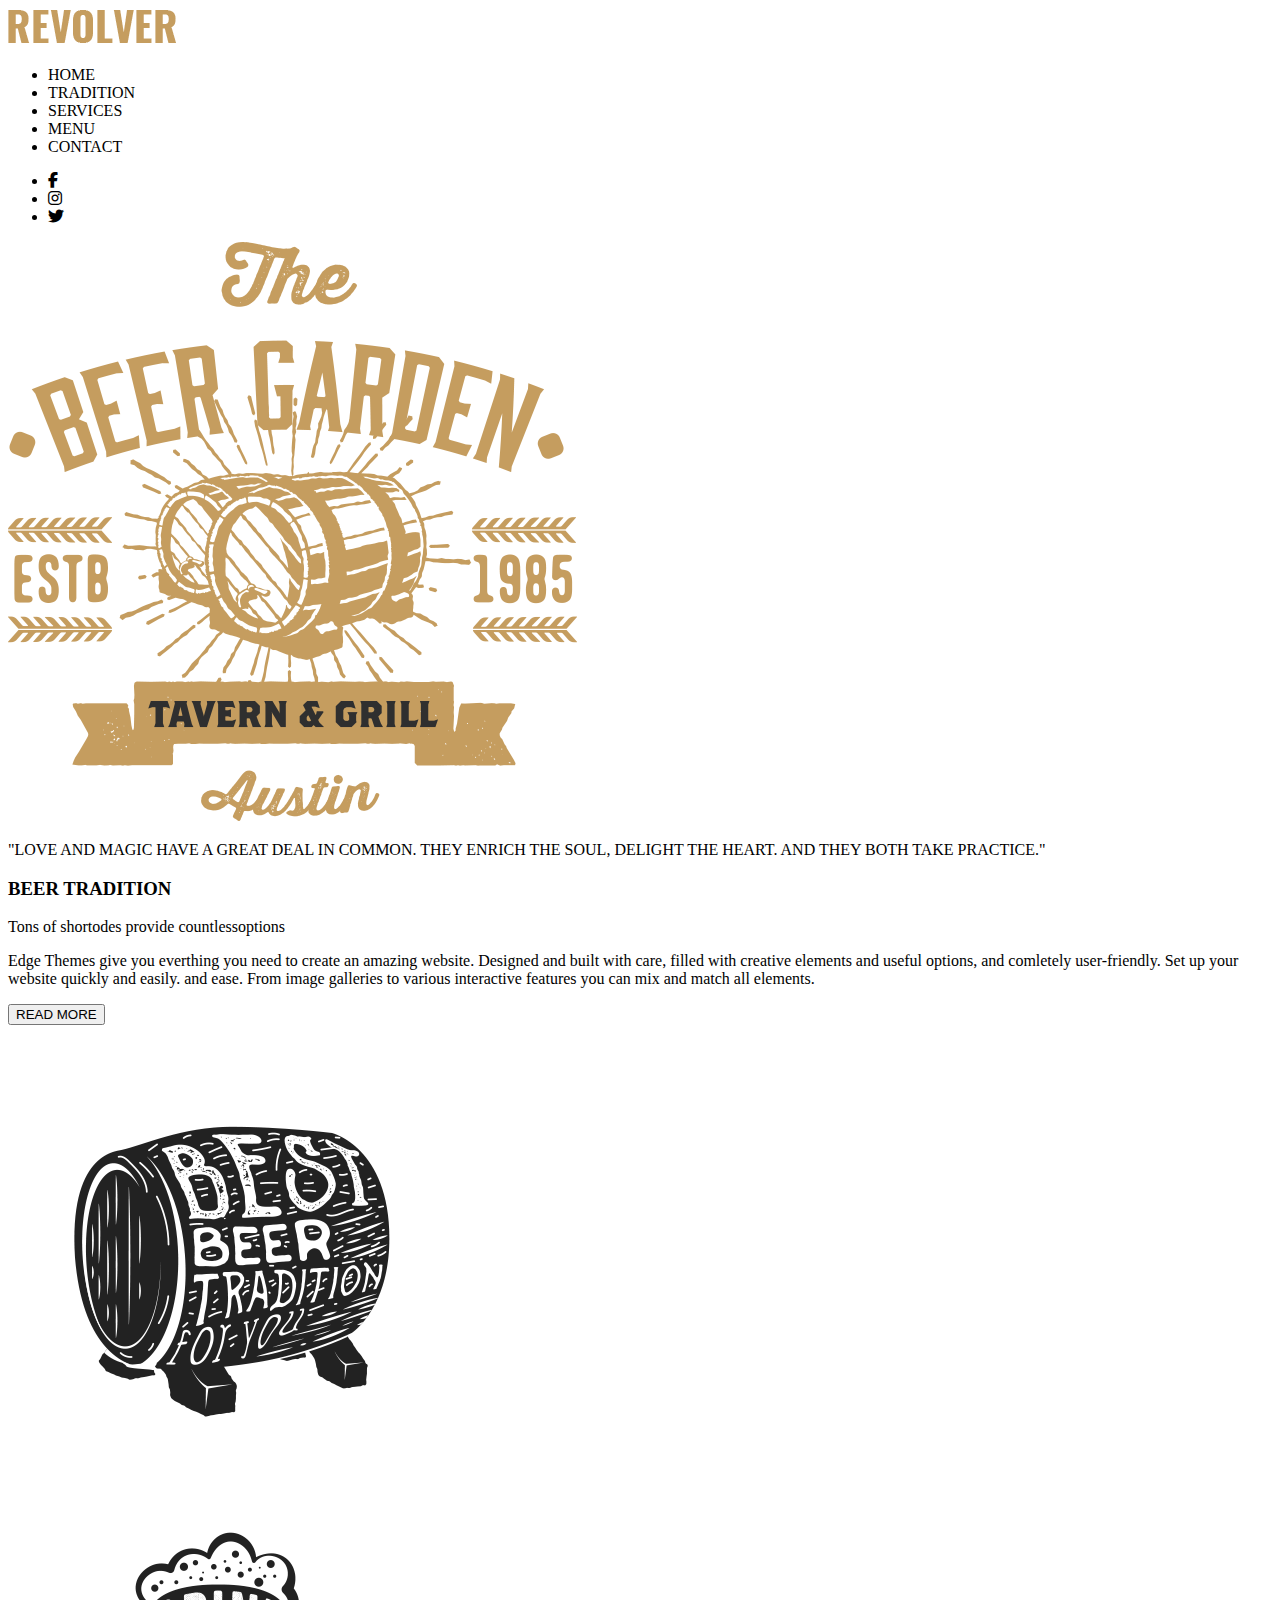
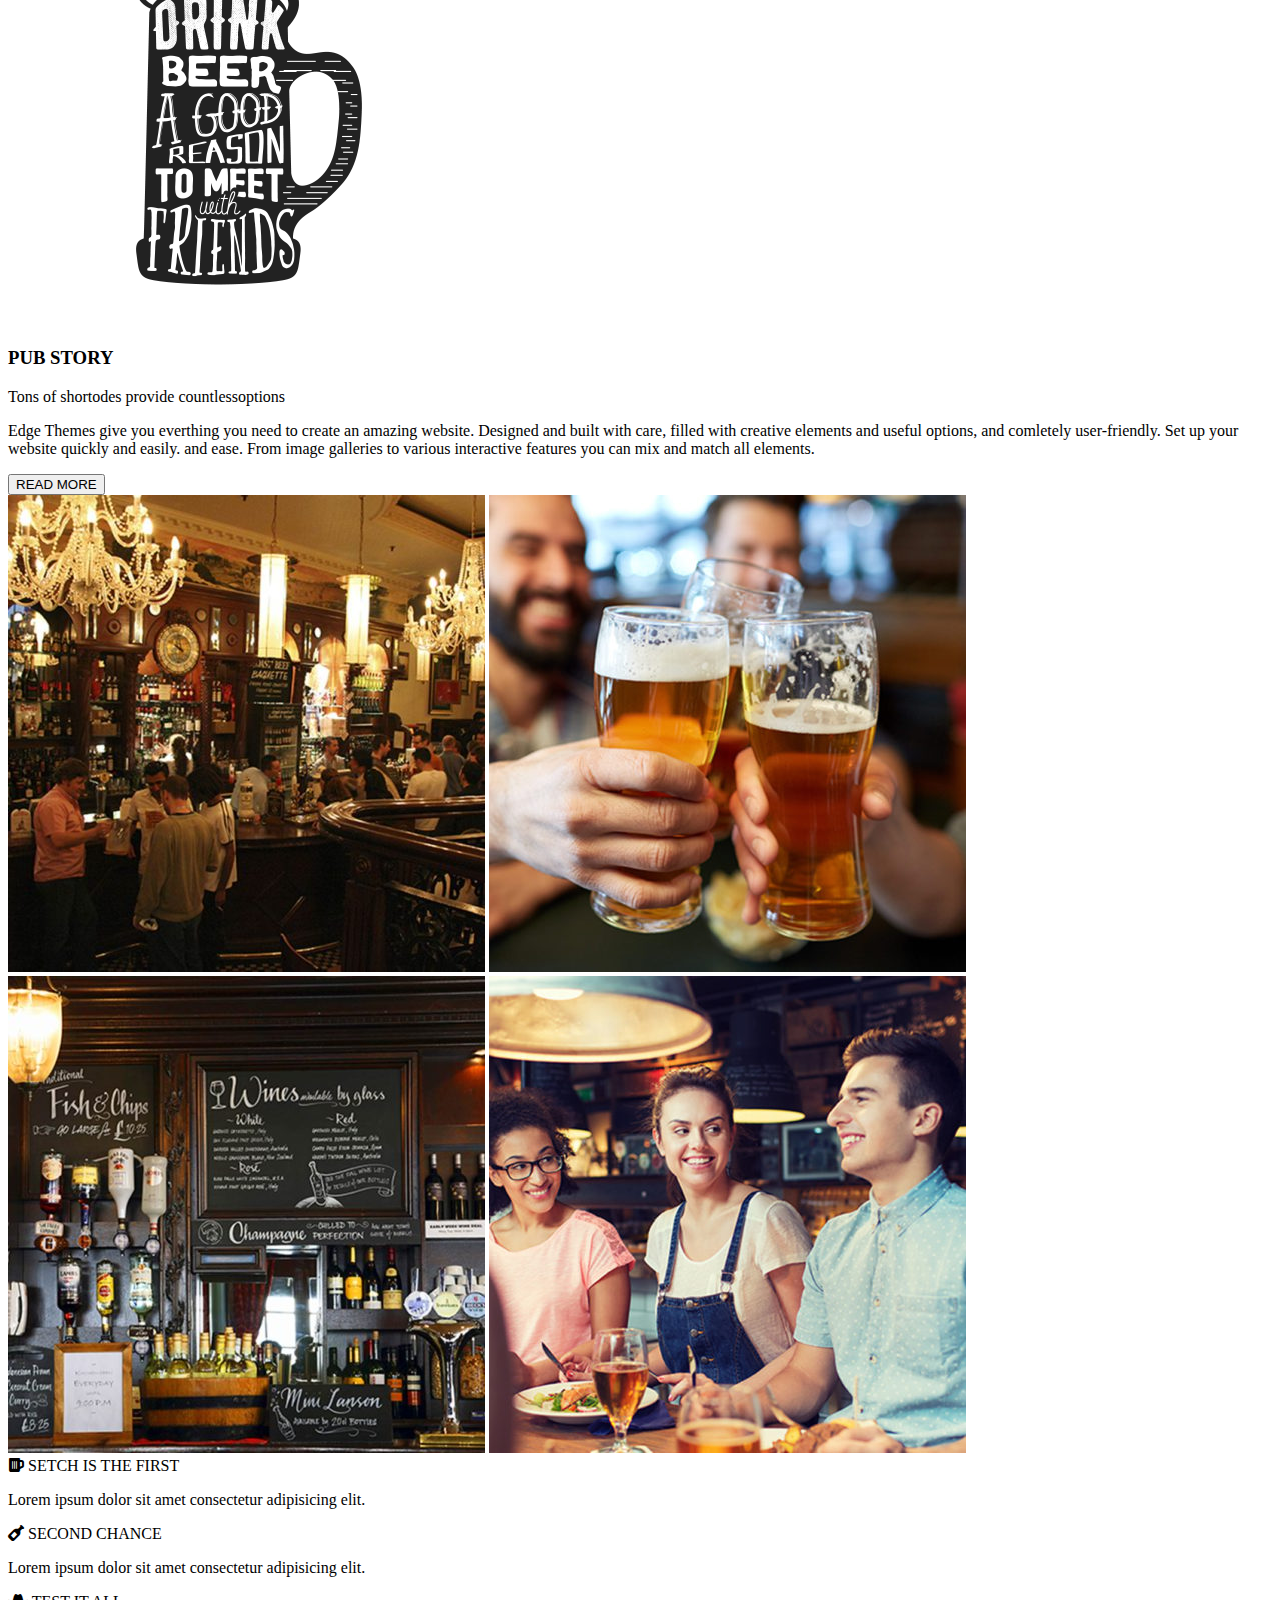
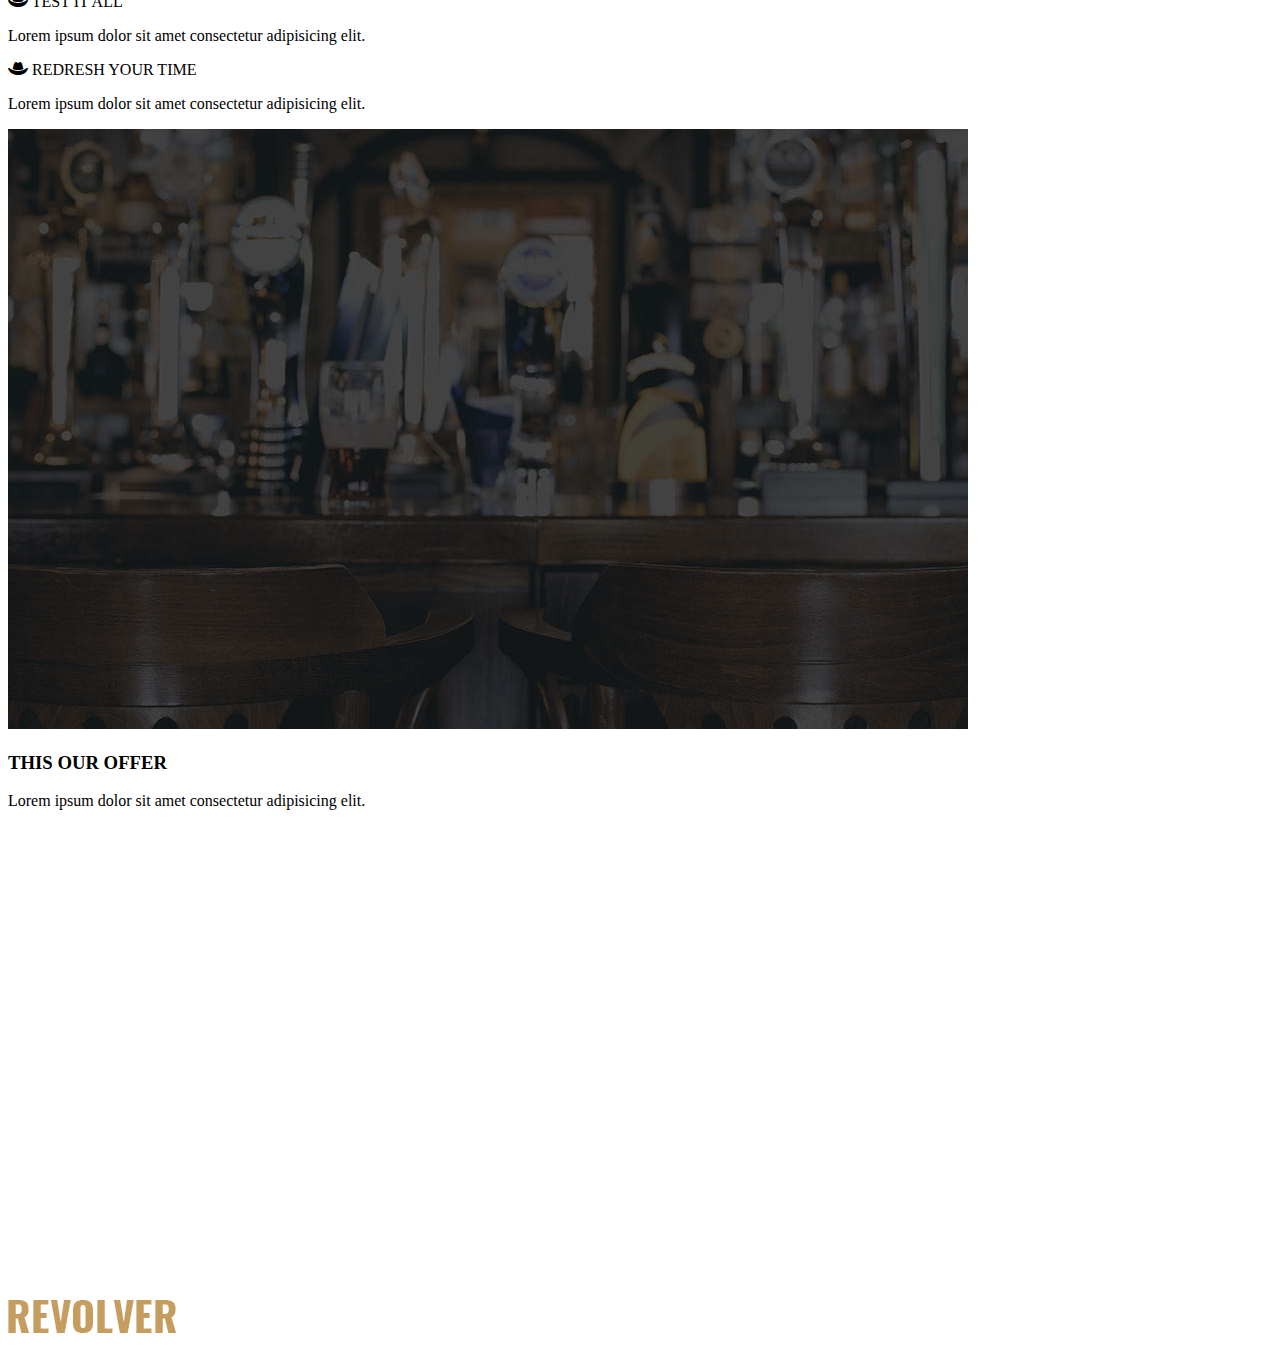
==== ex front Beergarden/index.html @ db43468c "ex beergarden HTML CSS" ====
<!DOCTYPE html>
<html lang="en">
<head>
    <meta charset="UTF-8">
    <meta name="viewport" content="width=device-width, initial-scale=1.0">
    <link rel="stylesheet" href="style.css">
    <link rel="stylesheet" href="https://cdnjs.cloudflare.com/ajax/libs/font-awesome/6.1.1/css/all.min.css">
    <title> Beergarden</title>
</head>
<body>
    <section class="HOME">
     <img src="h4-logo-img-1.png" alt="logo">
        <nav>
            <ul>
                <li>HOME</li>
                <li>TRADITION</li>
                <li>SERVICES</li>
                <li>MENU</li>
                <li>CONTACT</li>
            </ul>
            <ul>
                <li><i class="fa-brands fa-facebook-f"></i></li>
                <li><i class="fa-brands fa-instagram"></i></li>
                <li><i class="fa-brands fa-twitter"></i></li>
            </ul>
            
         </nav>
        <img src="h5-slider-graphic.png" alt="logo">
        <p>"LOVE AND MAGIC HAVE A GREAT DEAL IN COMMON. THEY ENRICH THE SOUL, DELIGHT THE HEART. AND THEY BOTH TAKE PRACTICE."</p>
    </section>
    <section class="Traditions">
        <div class="container">
            <div class="box1">
                <h3>BEER TRADITION</h3>
                <span>Tons of shortodes provide countlessoptions</span>
                <P>Edge Themes give you everthing you need to create an amazing website. Designed and built with care, filled with creative elements and useful options, and comletely user-friendly. Set up your website quickly and easily. and ease. From image galleries to various interactive features you can mix and match all elements.</P>
                <BUTton>READ MORE</BUTton>
            </div>
            <div class="box2">
                <img src="h5-holder-image-1.png" alt="image Beer">
            </div>
            <div class="box3">
                <img src="h5-holder-image-2.png" alt="image Beer">
            </div>
            <div class="box4">
                <h3>PUB STORY</h3>
                <span>Tons of shortodes provide countlessoptions</span>
                <P>Edge Themes give you everthing you need to create an amazing website. Designed and built with care, filled with creative elements and useful options, and comletely user-friendly. Set up your website quickly and easily. and ease. From image galleries to various interactive features you can mix and match all elements.</P>
                <BUTton>READ MORE</BUTton>
            </div>
        </div>
    </section>
    <section class="services">
        <div class="image">
            <img src="h5-gallery-img-1-477x477.jpg" alt="">
            <img src="h5-gallery-img-2-477x477.jpg" alt="">
            <img src="h5-gallery-img-3-477x477.jpg" alt="">
            <img src="h5-gallery-img-4-477x477.jpg" alt="">
        </div>
        <div class="icone1">
            <i class="fa-solid fa-beer-mug-empty"></i>
            <span>SETCH IS THE FIRST</span>
            <p>Lorem ipsum dolor sit amet consectetur adipisicing elit.</p> 
        </div>
        <div class="icone2">
            <i class="fa-solid fa-wine-bottle"></i>
            <span>SECOND CHANCE</span>
            <p>Lorem ipsum dolor sit amet consectetur adipisicing elit.</p> 
        </div>
        <div class="icone3">
            <i class="fa-solid fa-hat-cowboy"></i>
            <span>TEST IT ALL</span>
            <p>Lorem ipsum dolor sit amet consectetur adipisicing elit.</p> 
        </div>
        <div class="icone2">
            <i class="fa-solid fa-hat-cowboy"></i>
            <span>REDRESH YOUR TIME</span>
            <p>Lorem ipsum dolor sit amet consectetur adipisicing elit.</p> 
        </div>
    </section>
    <section class="parallaxe">
        <div class="parallaxe1">
            <img src="h5-el-holder-img-1-1.jpg" alt="">
            <h3>THIS OUR OFFER</h3>
            <p>Lorem ipsum dolor sit amet consectetur adipisicing elit.</p>
        </div>
        <div class="parallaxe2">
            <img src="h5-parallax-2.png" alt="">
        </div>
    </section>
    <section class="maps">
        <iframe src="https://www.google.com/maps/embed?pb=!1m18!1m12!1m3!1d42217.42566656938!2d7.705420921679695!3d48.59856589999998!2m3!1f0!2f0!3f0!3m2!1i1024!2i768!4f13.1!3m3!1m2!1s0x4796c9adac85b1cb%3A0xc3523b21f270cb58!2sB&#39;art%20Garden%20Apollonia!5e0!3m2!1sfr!2sfr!4v1713793977154!5m2!1sfr!2sfr" width="600" height="450" style="border:0;" allowfullscreen="" loading="lazy" referrerpolicy="no-referrer-when-downgrade"></iframe>

    </section>
    <footer class="footer">
        <img src="h4-logo-img-1.png" alt="">

    </footer>
   
</body>
</html>
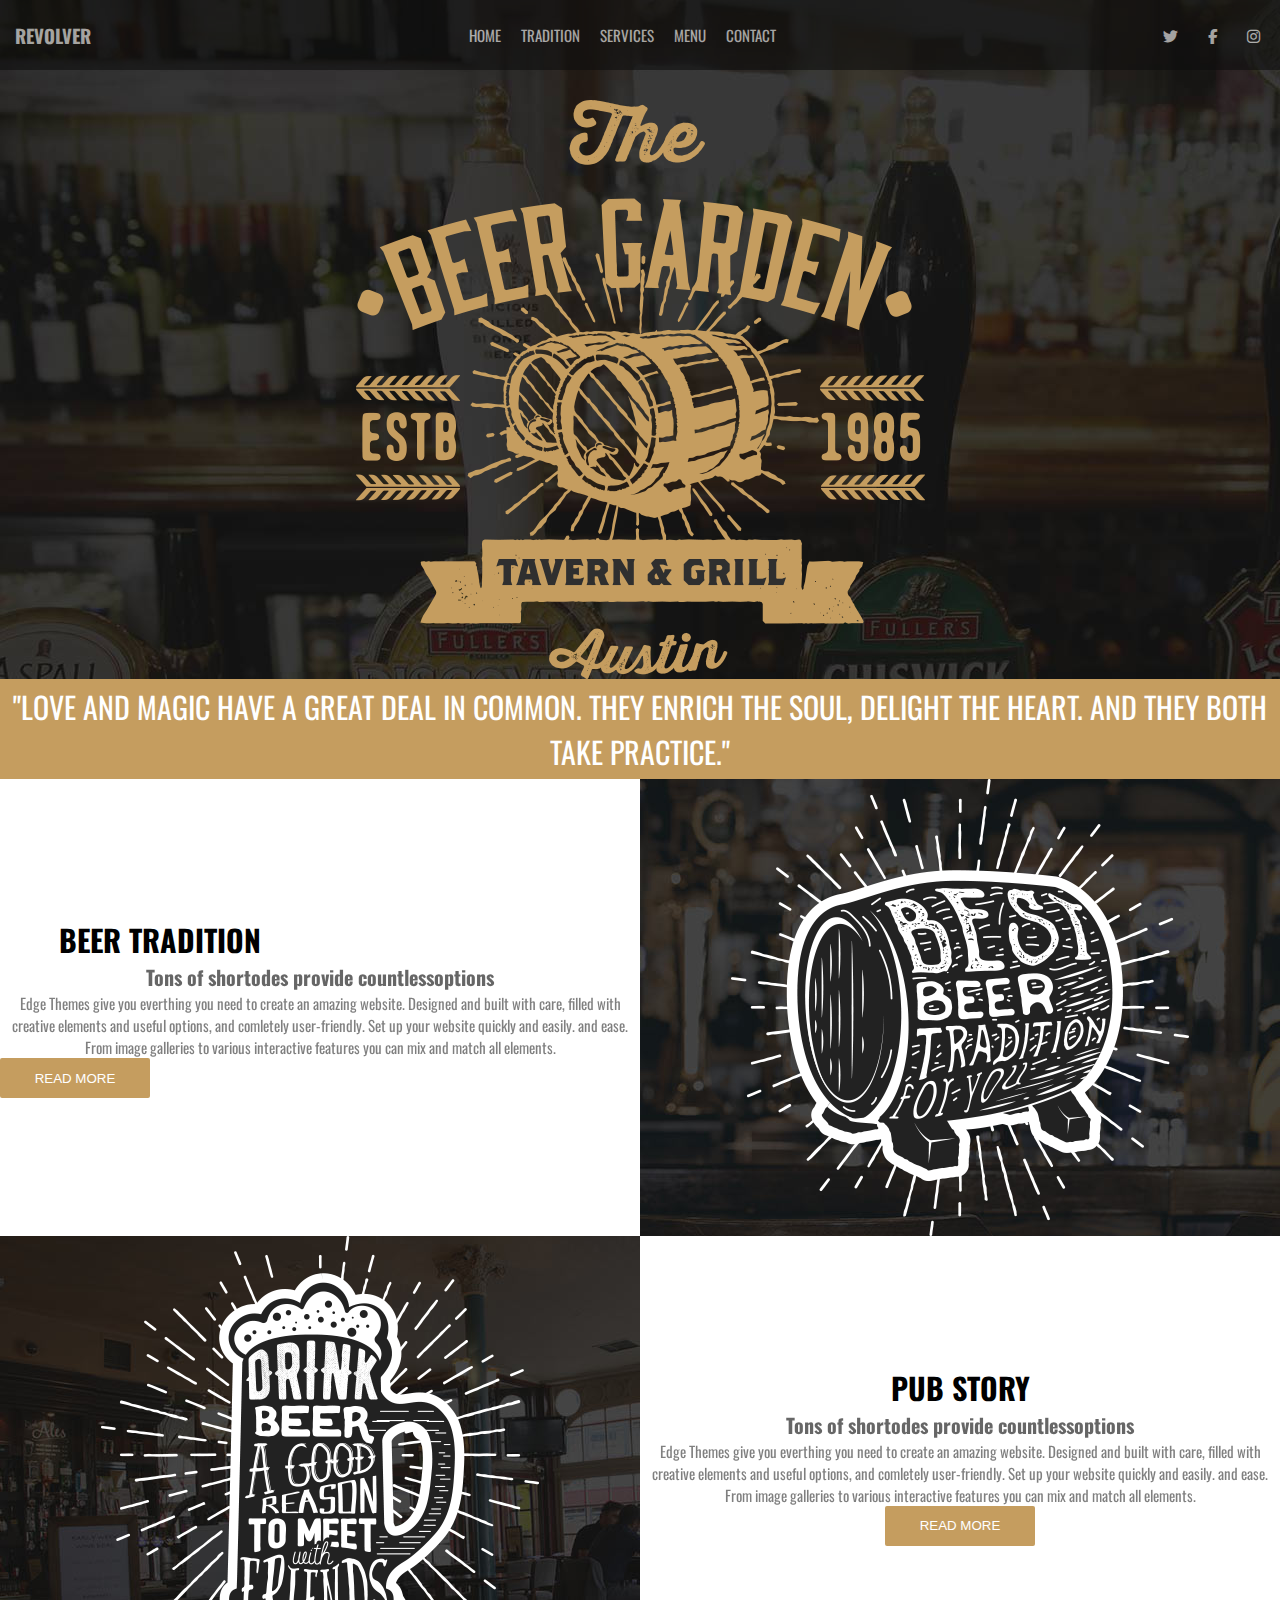
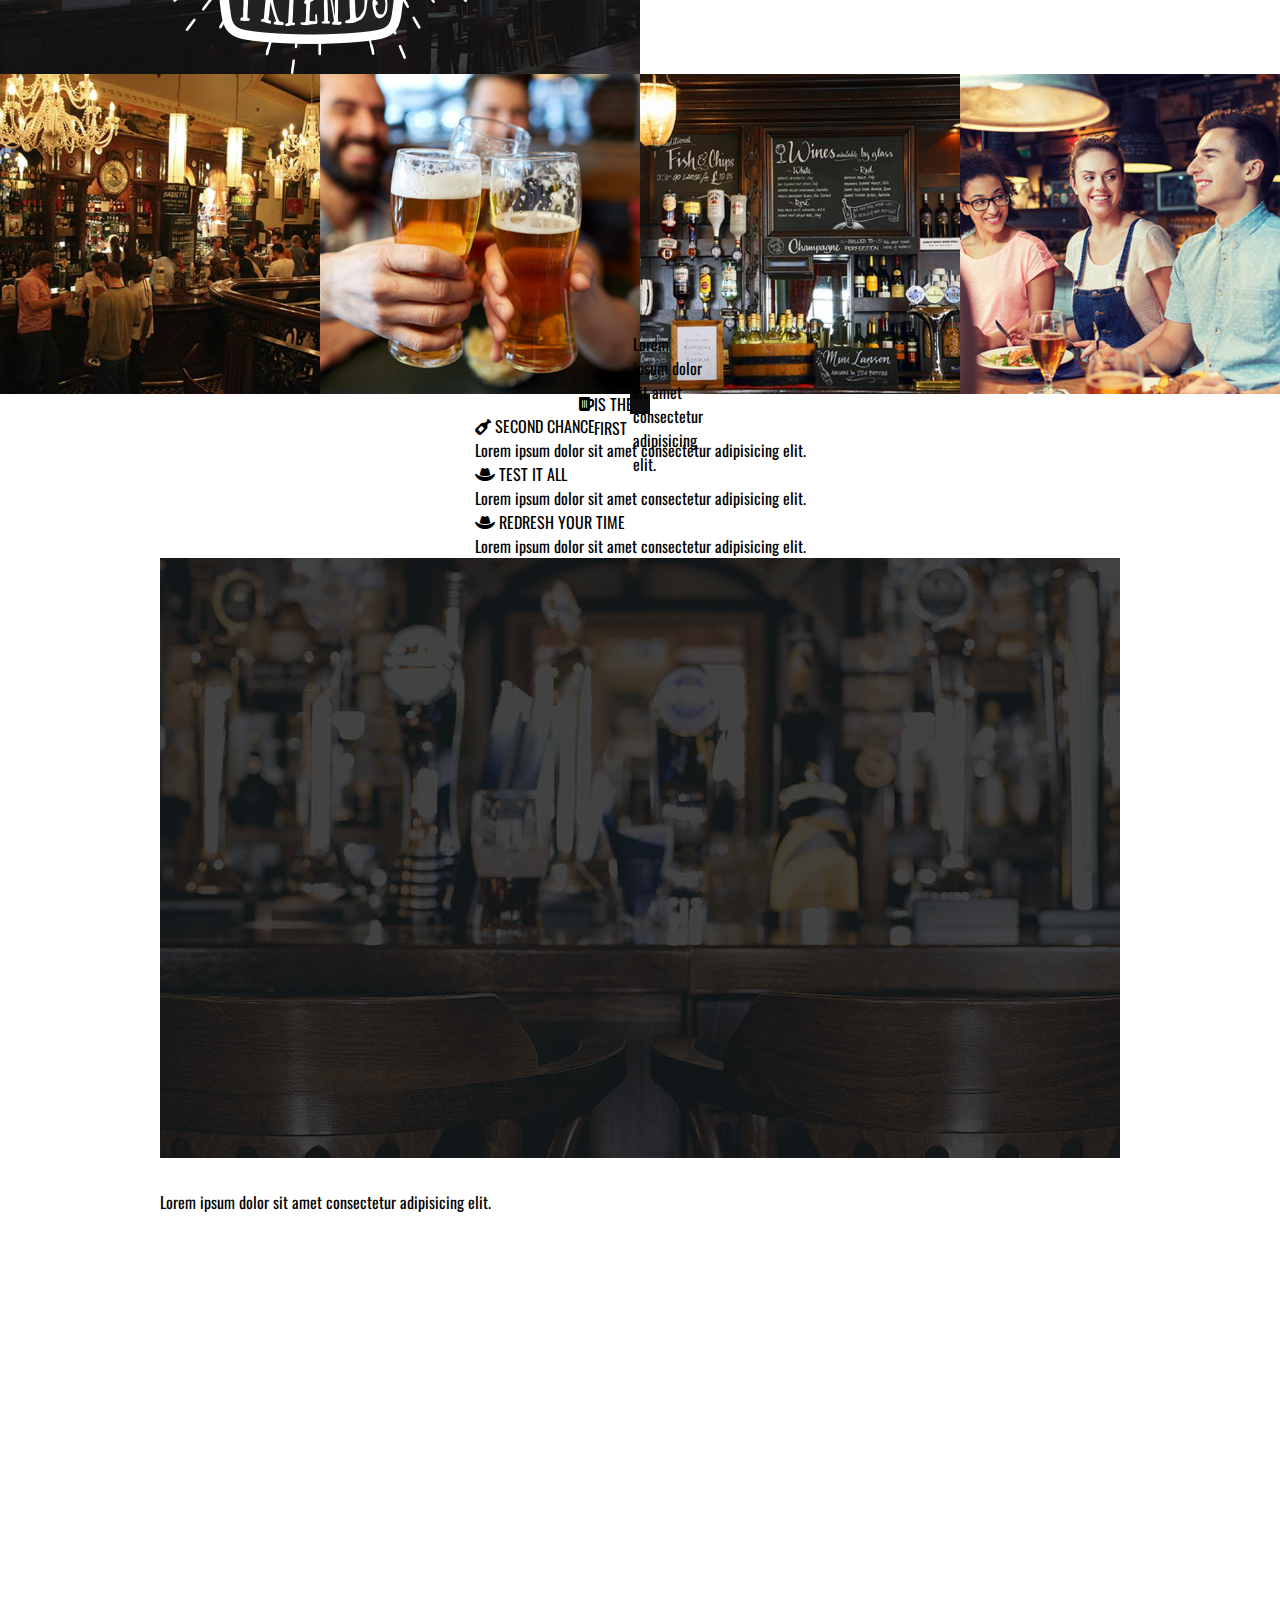
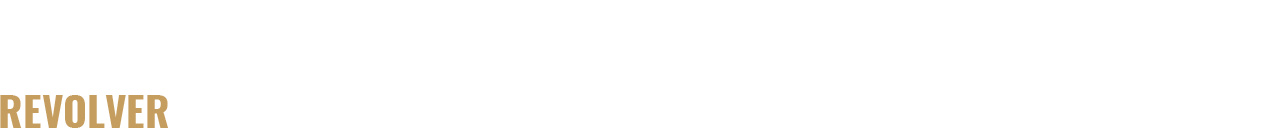
==== commit 7c61e880: "corriger HTML et commencer CSS" ====
--- a/ex front Beergarden/index.html
+++ b/ex front Beergarden/index.html
@@ -5,97 +5,102 @@
     <meta name="viewport" content="width=device-width, initial-scale=1.0">
     <link rel="stylesheet" href="style.css">
     <link rel="stylesheet" href="https://cdnjs.cloudflare.com/ajax/libs/font-awesome/6.1.1/css/all.min.css">
+    <link rel="preconnect" href="https://fonts.googleapis.com">
+    <link rel="preconnect" href="https://fonts.gstatic.com" crossorigin>
+    <link href="https://fonts.googleapis.com/css2?family=Oswald:wght@200..700&family=Poppins&display=swap" rel="stylesheet">
     <title> Beergarden</title>
 </head>
 <body>
-    <section class="HOME">
-     <img src="h4-logo-img-1.png" alt="logo">
-        <nav>
-            <ul>
-                <li>HOME</li>
-                <li>TRADITION</li>
-                <li>SERVICES</li>
-                <li>MENU</li>
-                <li>CONTACT</li>
-            </ul>
-            <ul>
-                <li><i class="fa-brands fa-facebook-f"></i></li>
-                <li><i class="fa-brands fa-instagram"></i></li>
-                <li><i class="fa-brands fa-twitter"></i></li>
-            </ul>
+<header> 
+    <nav>
+        <h3>REVOLVER</h3>
+        <ul>   
+            <li><a href="#">HOME</a></li>
+            <li><a href="#traditions">TRADITION</a></li>
+            <li><a href="#services">SERVICES</a></li>
+            <li><a href="#menu">MENU</a></li>
+            <li><a href="contact.html">CONTACT</a></li>
+        </ul>
+        <ul> 
+            <li><i class="fa-brands fa-twitter"></i></li>          
+            <li><i class="fa-brands fa-facebook-f"></i></li>
+            <li><i class="fa-brands fa-instagram"></i></li>
+        </ul>           
+    </nav>
+    <figure class="logo">
+        <img src="image/h5-slider-graphic.png" alt="logo">
+    </figure>
+</header>
+    <main>
+        <section id="traditions">
+            <p class="msg">"LOVE AND MAGIC HAVE A GREAT DEAL IN COMMON. THEY ENRICH THE SOUL, DELIGHT THE HEART. AND THEY BOTH TAKE PRACTICE."</p>              
+            <div class="container"> 
+            <article class="box">
+                    <h2>BEER TRADITION</h2>
+                    <h5>Tons of shortodes provide countlessoptions</h5>
+                    <P>Edge Themes give you everthing you need to create an amazing website. Designed and built with care, filled with creative elements and useful options, and comletely user-friendly. Set up your website quickly and easily. and ease. From image galleries to various interactive features you can mix and match all elements.</P>
+                    <button>READ MORE</button>
+                </article>
+                <article class="box box2">
+                    <img src="image/h5-holder-image-1.png" alt="tonneau Beer">
+                </article>
+                <article class="box box3">
+                    <img src="image/h5-holder-image-2.png" alt="chope Beer">
+                </article>
+                <article class="box box4">
+                    <h2>PUB STORY</h2>
+                    <h5>Tons of shortodes provide countlessoptions</h5>
+                    <p>Edge Themes give you everthing you need to create an amazing website. Designed and built with care, filled with creative elements and useful options, and comletely user-friendly. Set up your website quickly and easily. and ease. From image galleries to various interactive features you can mix and match all elements.</p>
+                    <button>READ MORE</button>
+                </article> 
+            </div>              
+        </section>
+        <section id="services">
+            <div class="image"> 
+                <img src="image/h5-gallery-img-1-477x477.jpg" alt="bar">
+                <img src="image/h5-gallery-img-2-477x477.jpg" alt="santé beer">
+                <img src="image/h5-gallery-img-3-477x477.jpg" alt="menu beer">
+                <img src="image/h5-gallery-img-4-477x477.jpg" alt="repas amical">
+            </div>
+            <div class="icone1">
+                <i class="fa-solid fa-beer-mug-empty"></i>
+                <span>SETCH IS THE FIRST</span>
+                <p>Lorem ipsum dolor sit amet consectetur adipisicing elit.</p> 
+            </div>
+            <div class="icone2">
+                <i class="fa-solid fa-wine-bottle"></i>
+                <span>SECOND CHANCE</span>
+                <p>Lorem ipsum dolor sit amet consectetur adipisicing elit.</p> 
+            </div>
+            <div class="icone3">
+                <i class="fa-solid fa-hat-cowboy"></i>
+                <span>TEST IT ALL</span>
+                <p>Lorem ipsum dolor sit amet consectetur adipisicing elit.</p> 
+            </div>
+            <div class="icone2">
+                <i class="fa-solid fa-hat-cowboy"></i>
+                <span>REDRESH YOUR TIME</span>
+                <p>Lorem ipsum dolor sit amet consectetur adipisicing elit.</p> 
+            </div>
+        </section>
+        <section class="parallaxe">
+                <img src="image/h5-el-holder-img-1-1.jpg" alt="">
+                <h3>THIS OUR OFFER</h3>
+                <p>Lorem ipsum dolor sit amet consectetur adipisicing elit.</p>
+
+                <img src="image/h5-parallax-2.png" alt="">              
+        </section>
+        <section id="menu">
             
-         </nav>
-        <img src="h5-slider-graphic.png" alt="logo">
-        <p>"LOVE AND MAGIC HAVE A GREAT DEAL IN COMMON. THEY ENRICH THE SOUL, DELIGHT THE HEART. AND THEY BOTH TAKE PRACTICE."</p>
-    </section>
-    <section class="Traditions">
-        <div class="container">
-            <div class="box1">
-                <h3>BEER TRADITION</h3>
-                <span>Tons of shortodes provide countlessoptions</span>
-                <P>Edge Themes give you everthing you need to create an amazing website. Designed and built with care, filled with creative elements and useful options, and comletely user-friendly. Set up your website quickly and easily. and ease. From image galleries to various interactive features you can mix and match all elements.</P>
-                <BUTton>READ MORE</BUTton>
-            </div>
-            <div class="box2">
-                <img src="h5-holder-image-1.png" alt="image Beer">
-            </div>
-            <div class="box3">
-                <img src="h5-holder-image-2.png" alt="image Beer">
-            </div>
-            <div class="box4">
-                <h3>PUB STORY</h3>
-                <span>Tons of shortodes provide countlessoptions</span>
-                <P>Edge Themes give you everthing you need to create an amazing website. Designed and built with care, filled with creative elements and useful options, and comletely user-friendly. Set up your website quickly and easily. and ease. From image galleries to various interactive features you can mix and match all elements.</P>
-                <BUTton>READ MORE</BUTton>
-            </div>
-        </div>
-    </section>
-    <section class="services">
-        <div class="image">
-            <img src="h5-gallery-img-1-477x477.jpg" alt="">
-            <img src="h5-gallery-img-2-477x477.jpg" alt="">
-            <img src="h5-gallery-img-3-477x477.jpg" alt="">
-            <img src="h5-gallery-img-4-477x477.jpg" alt="">
-        </div>
-        <div class="icone1">
-            <i class="fa-solid fa-beer-mug-empty"></i>
-            <span>SETCH IS THE FIRST</span>
-            <p>Lorem ipsum dolor sit amet consectetur adipisicing elit.</p> 
-        </div>
-        <div class="icone2">
-            <i class="fa-solid fa-wine-bottle"></i>
-            <span>SECOND CHANCE</span>
-            <p>Lorem ipsum dolor sit amet consectetur adipisicing elit.</p> 
-        </div>
-        <div class="icone3">
-            <i class="fa-solid fa-hat-cowboy"></i>
-            <span>TEST IT ALL</span>
-            <p>Lorem ipsum dolor sit amet consectetur adipisicing elit.</p> 
-        </div>
-        <div class="icone2">
-            <i class="fa-solid fa-hat-cowboy"></i>
-            <span>REDRESH YOUR TIME</span>
-            <p>Lorem ipsum dolor sit amet consectetur adipisicing elit.</p> 
-        </div>
-    </section>
-    <section class="parallaxe">
-        <div class="parallaxe1">
-            <img src="h5-el-holder-img-1-1.jpg" alt="">
-            <h3>THIS OUR OFFER</h3>
-            <p>Lorem ipsum dolor sit amet consectetur adipisicing elit.</p>
-        </div>
-        <div class="parallaxe2">
-            <img src="h5-parallax-2.png" alt="">
-        </div>
-    </section>
-    <section class="maps">
-        <iframe src="https://www.google.com/maps/embed?pb=!1m18!1m12!1m3!1d42217.42566656938!2d7.705420921679695!3d48.59856589999998!2m3!1f0!2f0!3f0!3m2!1i1024!2i768!4f13.1!3m3!1m2!1s0x4796c9adac85b1cb%3A0xc3523b21f270cb58!2sB&#39;art%20Garden%20Apollonia!5e0!3m2!1sfr!2sfr!4v1713793977154!5m2!1sfr!2sfr" width="600" height="450" style="border:0;" allowfullscreen="" loading="lazy" referrerpolicy="no-referrer-when-downgrade"></iframe>
-
-    </section>
+            <iframe src="https://www.google.com/maps/embed?pb=!1m18!1m12!1m3!1d42217.42566656938!2d7.705420921679695!3d48.59856589999998!2m3!1f0!2f0!3f0!3m2!1i1024!2i768!4f13.1!3m3!1m2!1s0x4796c9adac85b1cb%3A0xc3523b21f270cb58!2sB&#39;art%20Garden%20Apollonia!5e0!3m2!1sfr!2sfr!4v1713793977154!5m2!1sfr!2sfr" width="600" height="450" style="border:0;" allowfullscreen="" loading="lazy" referrerpolicy="no-referrer-when-downgrade"></iframe>
+        </section>
+    </main>
     <footer class="footer">
-        <img src="h4-logo-img-1.png" alt="">
+        <img src="image/h4-logo-img-1.png" alt="logo">
 
     </footer>
-   
+
 </body>
-</html>+</html> 
+       
+           --- a/ex front Beergarden/style.css
+++ b/ex front Beergarden/style.css
@@ -0,0 +1,205 @@
+*{
+    margin: 0;
+    padding: 0;
+    box-sizing: border-box;
+}
+
+body{
+    font-family: oswald;
+    
+
+}
+header{
+    background-image: url(image/h5-parallax-img-2.jpg);
+    display: flex;
+    justify-content: center;
+    align-items: center;
+    flex-direction: column;
+}
+
+nav{
+    display: flex;
+    justify-content: space-between;
+    align-items: center;   
+    cursor: pointer;   
+    width: 100%;
+    height: 70px;
+    background-color: #0e0e0e;
+    opacity: 0.6;
+    position: fixed;
+    top: 0;
+    
+}
+nav :hover{
+    transform: scale(1);
+}
+h3{
+    color: white;
+    margin-left: 15px;
+}
+ul{
+    display: flex;
+    justify-content: space-between;
+    align-items: center;
+    list-style: none;
+    
+}
+ul li{
+    padding: 10px;
+    color: white;
+    font-size: 15px;
+}
+ul li :hover{
+
+    color:#beb8b8 ;
+}
+ul li a{
+    text-decoration: none;
+    color: white;
+}
+
+ul li i{
+    font-size: 15px;
+    margin-right: 10px;
+}
+.logo{
+    width: 80%;
+    display: flex;
+    justify-content: center;
+    align-items: center;
+    margin-top: 100px;
+}
+main{
+    display: flex;
+    justify-content: center;
+    align-items: center;
+    flex-direction: column;
+}
+
+#traditions{
+    display: flex;
+    justify-content: center;
+    align-items: center;
+    flex-direction: column;
+    width: 100%;
+}
+.msg{
+    display: flex;
+    justify-content: center;
+    align-items: center;
+    width: 100%;
+    height: 100px;
+    color: white;
+    font-size: 30px;
+    text-align: center;
+    background-color:#c59d5f ;
+}
+.container{
+    display: flex;
+    justify-content: center;
+    align-items: center;
+    flex-direction: row;
+    flex-wrap: wrap;
+   
+}
+ .box{
+    flex: 0 0 calc(50%);    
+ }
+#traditions .box h2{
+    display: flex;
+    justify-content: center;
+    align-items: center;
+    flex-direction: column;
+    background-color:white;
+    color: black;
+    font-size: 30px;
+    text-align: center;
+    width: 50%;
+    
+}
+ .box h5{    
+    display: flex;
+    justify-content: center;  
+    align-items: center;
+    color: black; 
+    font-size: 20px;
+    text-align: center;
+    opacity: 0.6;
+}
+#traditions .box p{
+    display: flex;
+    justify-content: center;
+    align-items: center;
+    color: black;
+    font-size: 15px;
+    text-align: center;
+    opacity: 0.5;
+    font-style:times new roman;
+}
+#traditions .box button{
+    display: flex;
+    justify-content: center;
+    align-items: center;
+    width: 150px;
+    height: 40px;
+    background-color: #c59d5f;
+    border-radius: 2px;
+    color: white;
+    border: none;
+    cursor: pointer;
+}
+.box2{
+    background-image: url(image/h5-el-holder-img-1-1.jpg);
+    display: flex;
+    justify-content: center;
+    align-items: center;
+    flex-direction: column;
+    flex: 0 0 calc(50%);        
+}
+.box3{
+    background-image: url(image/h5-el-holder-img-2.jpg);
+    display: flex;
+    justify-content: center;
+    align-items: center;
+    flex-direction: column;
+    flex: 0 0 calc(50%);        
+}
+.box4{
+    background-image: url(image/h5-el-holder-img-4.jpg);
+    display: flex;
+    justify-content: center;
+    align-items: center;
+    flex-direction: column;
+    flex: 0 0 calc(50%);        
+}
+#services{ 
+    display: flex;      
+    justify-content: center;
+    align-items: center;
+    flex-direction: column;
+    width: 100%;
+}
+.image{
+    display: flex;  
+    justify-content: center;
+    align-items: center;
+    width: 100%;
+    overflow: hidden;
+    transition: all 1s ease-in-out;
+}
+.image :hover{
+    transform: scale(1.1);
+}
+.image img{
+    width: 25%;
+    height: 100%;
+    object-fit: cover;
+}
+.icone1{
+    display: flex;
+    justify-content: center;
+    align-items: center;
+    width: 20px;
+    height: 20px;
+    background-color: #0e0e0e;
+}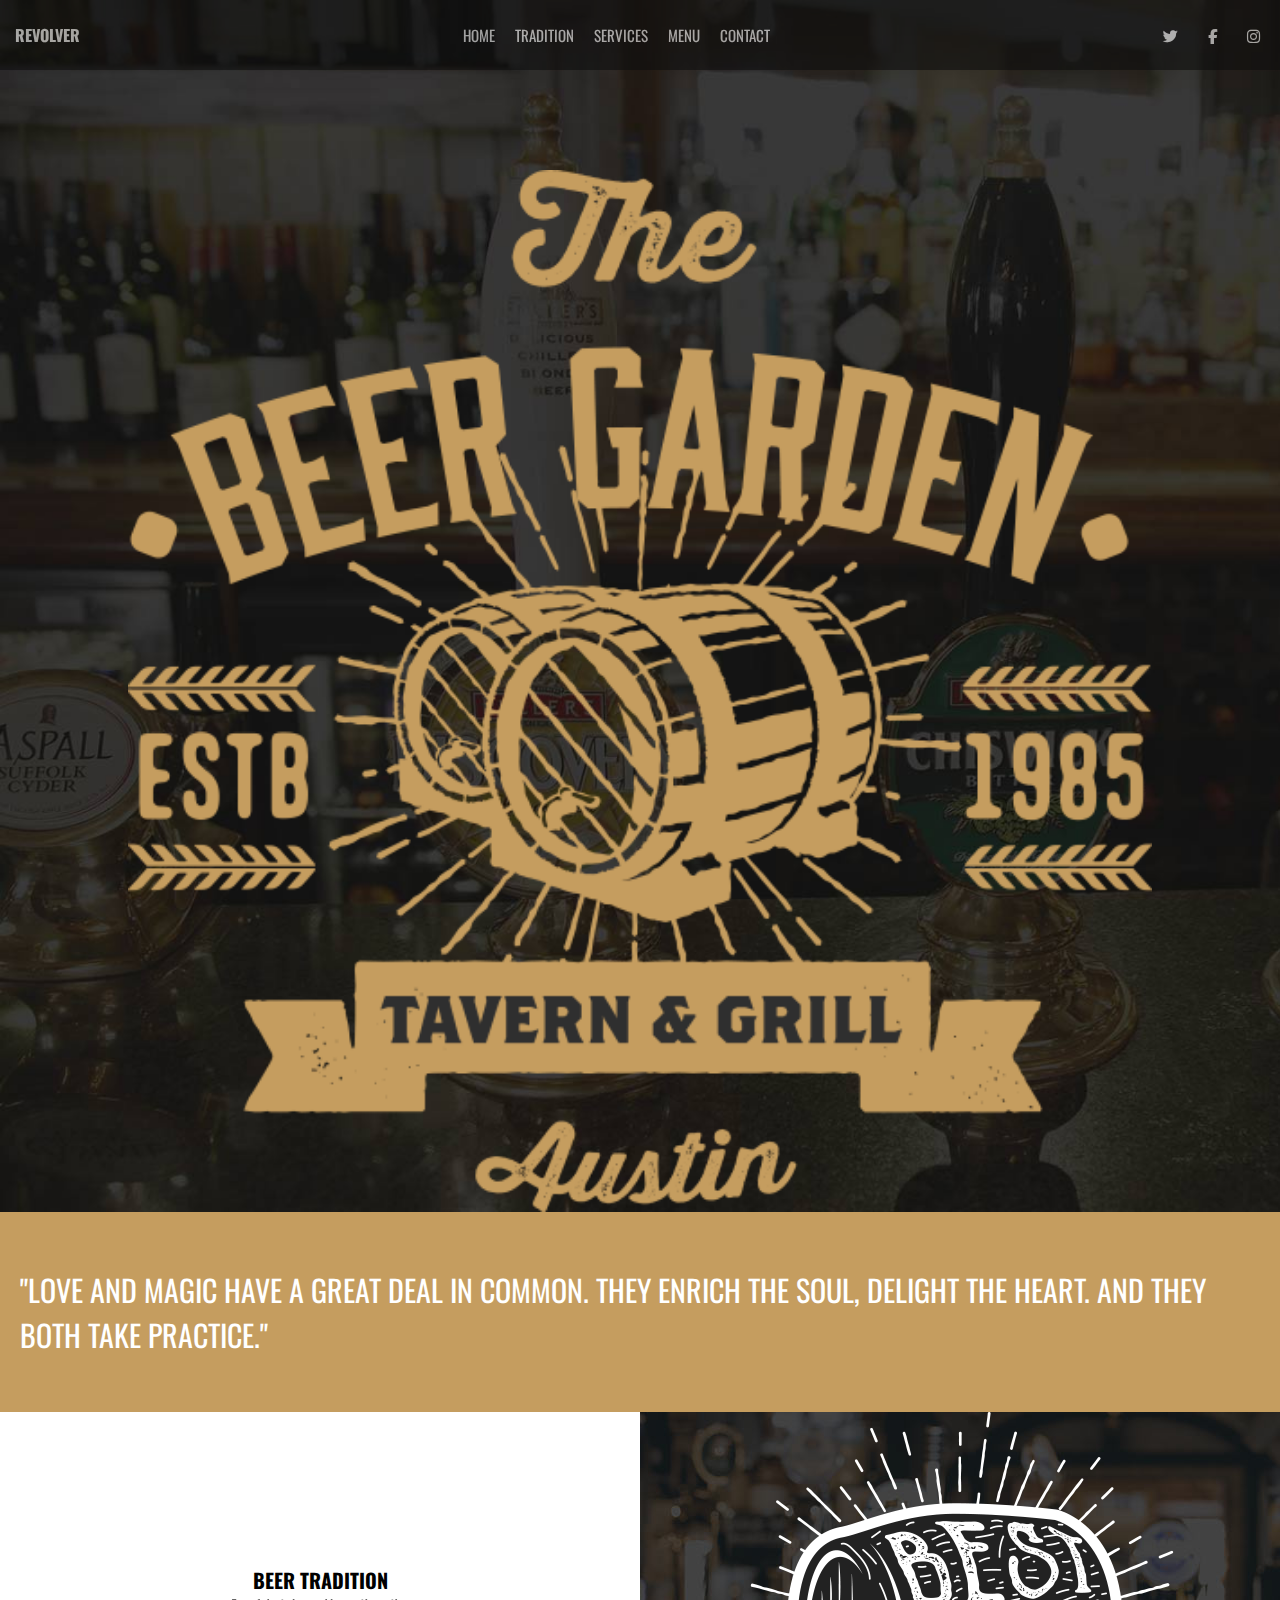
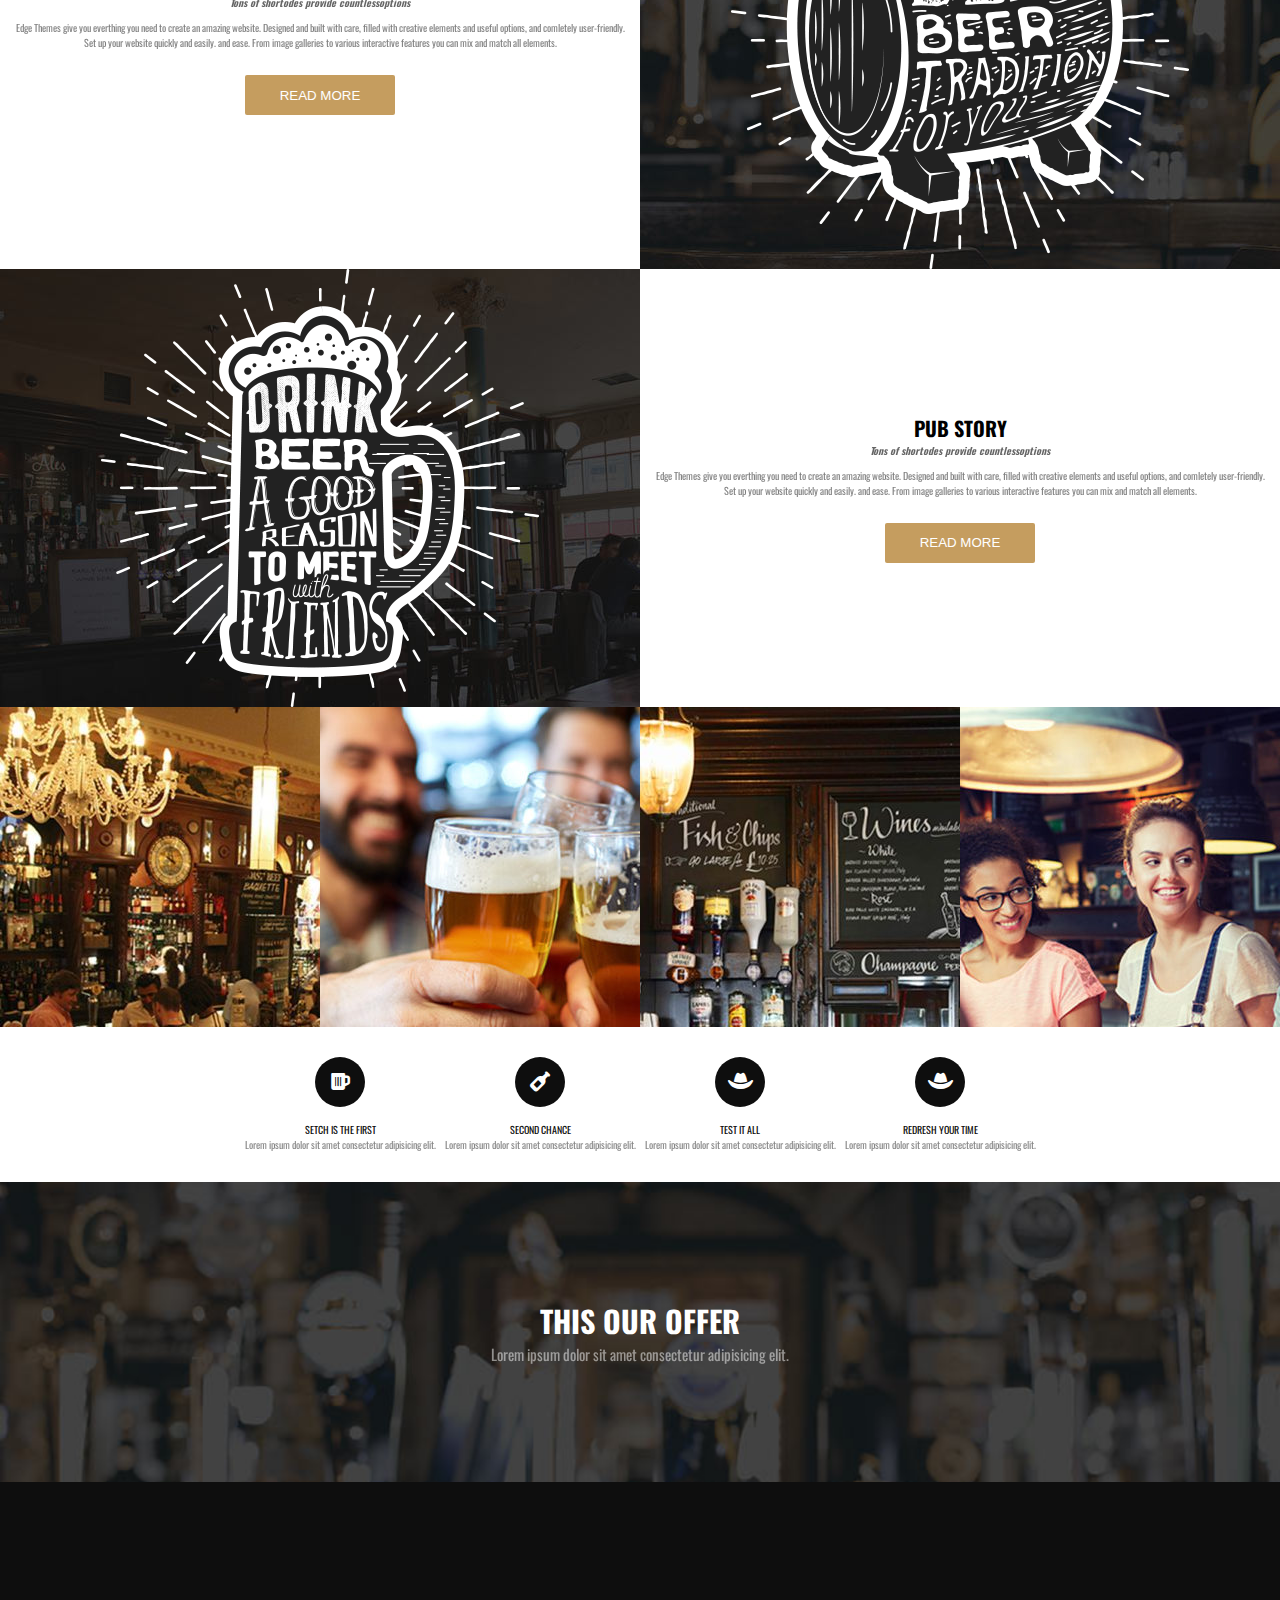
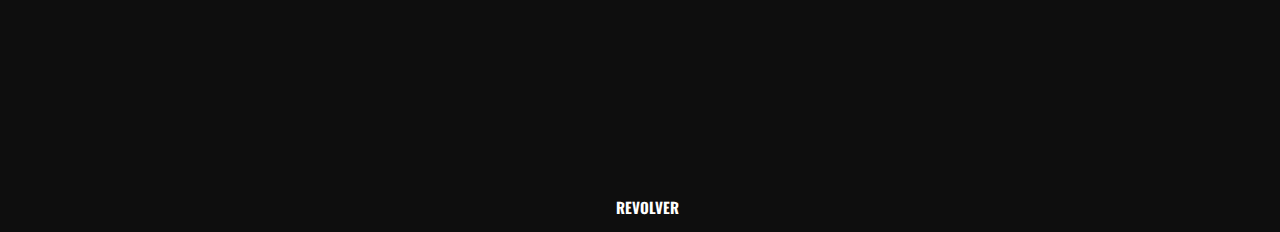
==== commit d8756406: "exercice Beer Garden réaliser avec HTML et CSS" ====
--- a/ex front Beergarden/index.html
+++ b/ex front Beergarden/index.html
@@ -13,7 +13,7 @@
 <body>
 <header> 
     <nav>
-        <h3>REVOLVER</h3>
+        <h4>REVOLVER</h4>
         <ul>   
             <li><a href="#">HOME</a></li>
             <li><a href="#traditions">TRADITION</a></li>
@@ -33,13 +33,15 @@
 </header>
     <main>
         <section id="traditions">
-            <p class="msg">"LOVE AND MAGIC HAVE A GREAT DEAL IN COMMON. THEY ENRICH THE SOUL, DELIGHT THE HEART. AND THEY BOTH TAKE PRACTICE."</p>              
+            <div class="message-text">
+                <p class="msg">"LOVE AND MAGIC HAVE A GREAT DEAL IN COMMON. THEY ENRICH THE SOUL, DELIGHT THE HEART. AND THEY BOTH TAKE PRACTICE."</p>              
+            </div>
             <div class="container"> 
             <article class="box">
                     <h2>BEER TRADITION</h2>
                     <h5>Tons of shortodes provide countlessoptions</h5>
                     <P>Edge Themes give you everthing you need to create an amazing website. Designed and built with care, filled with creative elements and useful options, and comletely user-friendly. Set up your website quickly and easily. and ease. From image galleries to various interactive features you can mix and match all elements.</P>
-                    <button>READ MORE</button>
+                    <div class="carre"><button>READ MORE</button></div>
                 </article>
                 <article class="box box2">
                     <img src="image/h5-holder-image-1.png" alt="tonneau Beer">
@@ -47,44 +49,65 @@
                 <article class="box box3">
                     <img src="image/h5-holder-image-2.png" alt="chope Beer">
                 </article>
-                <article class="box box4">
+                <article class="box">
                     <h2>PUB STORY</h2>
                     <h5>Tons of shortodes provide countlessoptions</h5>
                     <p>Edge Themes give you everthing you need to create an amazing website. Designed and built with care, filled with creative elements and useful options, and comletely user-friendly. Set up your website quickly and easily. and ease. From image galleries to various interactive features you can mix and match all elements.</p>
-                    <button>READ MORE</button>
+                    <div class="carre"><button>READ MORE</button></div>
                 </article> 
             </div>              
         </section>
-        <section id="services">
-            <div class="image"> 
+        <section class="image"> 
+            <div class="relative">
                 <img src="image/h5-gallery-img-1-477x477.jpg" alt="bar">
-                <img src="image/h5-gallery-img-2-477x477.jpg" alt="santé beer">
-                <img src="image/h5-gallery-img-3-477x477.jpg" alt="menu beer">
-                <img src="image/h5-gallery-img-4-477x477.jpg" alt="repas amical">
+                <div class="color">
+                    <i class="fa-solid fa-plus plus"></i>
+                </div>
             </div>
-            <div class="icone1">
-                <i class="fa-solid fa-beer-mug-empty"></i>
-                <span>SETCH IS THE FIRST</span>
-                <p>Lorem ipsum dolor sit amet consectetur adipisicing elit.</p> 
+            <div class="relative">
+                <img src="image/h5-gallery-img-2-477x477.jpg" alt="bar">
+                <div class="color">
+                    <i class="fa-solid fa-plus plus"></i>
+                </div>
             </div>
-            <div class="icone2">
-                <i class="fa-solid fa-wine-bottle"></i>
-                <span>SECOND CHANCE</span>
-                <p>Lorem ipsum dolor sit amet consectetur adipisicing elit.</p> 
+            <div class="relative">
+                <img src="image/h5-gallery-img-3-477x477.jpg" alt="bar">
+                <div class="color">
+                    <i class="fa-solid fa-plus plus"></i>
+                </div>
             </div>
-            <div class="icone3">
-                <i class="fa-solid fa-hat-cowboy"></i>
-                <span>TEST IT ALL</span>
-                <p>Lorem ipsum dolor sit amet consectetur adipisicing elit.</p> 
-            </div>
-            <div class="icone2">
-                <i class="fa-solid fa-hat-cowboy"></i>
-                <span>REDRESH YOUR TIME</span>
-                <p>Lorem ipsum dolor sit amet consectetur adipisicing elit.</p> 
+            <div class="relative">
+                <img src="image/h5-gallery-img-4-477x477.jpg" alt="bar">
+                <div class="color">
+                    <i class="fa-solid fa-plus plus"></i>
+                </div>
             </div>
         </section>
-        <section class="parallaxe">
-                <img src="image/h5-el-holder-img-1-1.jpg" alt="">
+        <section id="services">
+            <div class="icones">
+                <div class="icone">
+                    <i class="fa-solid fa-beer-mug-empty symbole"></i>
+                    <span>SETCH IS THE FIRST</span>
+                    <p>Lorem ipsum dolor sit amet consectetur adipisicing elit.</p> 
+                </div>
+                <div class="icone">
+                    <i class="fa-solid fa-wine-bottle symbole"></i>
+                    <span>SECOND CHANCE</span>
+                    <p>Lorem ipsum dolor sit amet consectetur adipisicing elit.</p> 
+                </div>
+                <div class="icone">
+                    <i class="fa-solid fa-hat-cowboy symbole"></i>
+                    <span>TEST IT ALL</span>
+                    <p>Lorem ipsum dolor sit amet consectetur adipisicing elit.</p> 
+                </div>
+                <div class="icone">
+                    <i class="fa-solid fa-hat-cowboy symbole"></i>
+                    <span>REDRESH YOUR TIME</span>
+                    <p>Lorem ipsum dolor sit amet consectetur adipisicing elit.</p> 
+                </div>
+            </div>
+        </section>
+        <section id="parallaxe">
                 <h3>THIS OUR OFFER</h3>
                 <p>Lorem ipsum dolor sit amet consectetur adipisicing elit.</p>
 
@@ -96,7 +119,7 @@
         </section>
     </main>
     <footer class="footer">
-        <img src="image/h4-logo-img-1.png" alt="logo">
+        <h4>REVOLVER</h4>
 
     </footer>
 
--- a/ex front Beergarden/style.css
+++ b/ex front Beergarden/style.css
@@ -11,10 +11,13 @@
 }
 header{
     background-image: url(image/h5-parallax-img-2.jpg);
-    display: flex;
-    justify-content: center;
-    align-items: center;
-    flex-direction: column;
+    background-size: cover;
+    display: flex;
+    justify-content: center;
+    align-items: center;
+    flex-direction: column;
+    width: 100%;
+    
 }
 
 nav{
@@ -26,14 +29,14 @@
     height: 70px;
     background-color: #0e0e0e;
     opacity: 0.6;
-    position: fixed;
+   
     top: 0;
     
 }
 nav :hover{
     transform: scale(1);
 }
-h3{
+h4{
     color: white;
     margin-left: 15px;
 }
@@ -69,6 +72,10 @@
     align-items: center;
     margin-top: 100px;
 }
+.logo img{
+    /*object-fit: contain;*/
+    width: 100%;
+}
 main{
     display: flex;
     justify-content: center;
@@ -83,16 +90,19 @@
     flex-direction: column;
     width: 100%;
 }
+
+
 .msg{
     display: flex;
     justify-content: center;
     align-items: center;
     width: 100%;
-    height: 100px;
-    color: white;
-    font-size: 30px;
-    text-align: center;
-    background-color:#c59d5f ;
+    height: 200px;
+    color: white;
+    font-size: 30px; 
+    background-color: #c59d5f;
+    padding: 20px;
+    font-weight: 60px;
 }
 .container{
     display: flex;
@@ -100,46 +110,54 @@
     align-items: center;
     flex-direction: row;
     flex-wrap: wrap;
+    width: 100%;
    
 }
  .box{
     flex: 0 0 calc(50%);    
  }
-#traditions .box h2{
+.container .box h2{
     display: flex;
     justify-content: center;
     align-items: center;
     flex-direction: column;
     background-color:white;
     color: black;
-    font-size: 30px;
-    text-align: center;
-    width: 50%;
-    
-}
- .box h5{    
-    display: flex;
-    justify-content: center;  
-    align-items: center;
-    color: black; 
     font-size: 20px;
     text-align: center;
+}
+.container .box h5{
+    display: flex;
+    justify-content: center;
+    align-items: center;
+    color: black;
+    font-size: 10px;
+    text-align: center;
     opacity: 0.6;
-}
-#traditions .box p{
-    display: flex;
-    justify-content: center;
-    align-items: center;
+    font-style: italic;
+}
+.container .box p{
+    display: flex;
+    justify-content: center;
+    align-items: center;
+    margin: 10px;
     color: black;
-    font-size: 15px;
+    font-size: 10px;
     text-align: center;
     opacity: 0.5;
     font-style:times new roman;
-}
-#traditions .box button{
-    display: flex;
-    justify-content: center;
-    align-items: center;
+}  
+.container .box .carre{
+    display: flex;
+    justify-content: center;
+    align-items: center;
+    
+} 
+.container .box .carre button{
+    display: flex;
+    justify-content: center;
+    align-items: center;
+    margin-top: 15px;
     width: 150px;
     height: 40px;
     background-color: #c59d5f;
@@ -148,6 +166,7 @@
     border: none;
     cursor: pointer;
 }
+
 .box2{
     background-image: url(image/h5-el-holder-img-1-1.jpg);
     display: flex;
@@ -164,14 +183,7 @@
     flex-direction: column;
     flex: 0 0 calc(50%);        
 }
-.box4{
-    background-image: url(image/h5-el-holder-img-4.jpg);
-    display: flex;
-    justify-content: center;
-    align-items: center;
-    flex-direction: column;
-    flex: 0 0 calc(50%);        
-}
+
 #services{ 
     display: flex;      
     justify-content: center;
@@ -179,27 +191,209 @@
     flex-direction: column;
     width: 100%;
 }
-.image{
+.image  {
+    display: flex;
+    justify-content: center;
+    align-items: center;
+    flex-direction: row;
+    width: 100%;
+}
+.relative{
+    position: relative;
+    min-width: 25%;
+    overflow: hidden;
+    aspect-ratio: 1;    /*mettre 1 sur 1*/
+}
+.relative .color{
+    position:absolute;
+    top: 0;             /*la position de l'image*/
+    left: 0;             /*la position de l'image*/
+    width: 100%;
+    height: 100%;
+    opacity:0;
+    background: #c59d5f;
+    display: flex;
+    justify-content: center;
+    align-items: center;
+}
+.plus{
+    display: flex;
+    justify-content: center;
+    align-items: center;
+    font-size: 40px;
+    color: white;
+    font-weight: 100px;
+    transition: all 1s ease-in-out;
+}
+.relative img{
     display: flex;  
     justify-content: center;
-    align-items: center;
-    width: 100%;
+    align-items: center;  
+    transition: all .5s ease-in-out;
     overflow: hidden;
-    transition: all 1s ease-in-out;
-}
-.image :hover{
+    /* flex: 0 0 calc(25%);  */
+    object-fit: cover;
+}
+
+.relative:hover .color {
+    opacity: 0.5;
+}
+.relative:hover img {
     transform: scale(1.1);
 }
-.image img{
-    width: 25%;
+.color:hover .plus{
+    transform: rotate(100deg);
+}
+.icones {
+    display: flex;
+    margin: 30px;
+}
+
+.icone{
+    display: flex;
+    justify-content: space-between;
+    align-items: center;
+    flex-direction: column;
+    overflow: hidden;
+    cursor: auto;
+    
+}
+.icone :hover{
+    
+    color: #c59d5f ;
+}
+
+.icone i{
+    display: flex;
+    justify-content: center;
+    align-items: center;
+    margin: auto;
+    font-size: 20px; 
+    color:white;
+    width: 50px;
+    height: 50px;  
+    background-color: #0e0e0e;
+    border-radius: 50%; 
+ 
+}
+.icone span{
+    margin-top: 15px;
+    font-size: 10px;
+    text-align: center;
+    color: #0e0e0e ;
+    
+    
+}
+.icone p{
+    font-size: 10px;
+    text-align: center;
+    color: #0e0e0e ;
+    opacity: 0.5;
+    width: 200px;
+} 
+ #parallaxe{
+    background-image: url("image/h5-el-holder-img-1-1.jpg");
+    background-size: cover;
+    display: flex;
+    justify-content: center;
+    align-items: center;
+    flex-direction: column;
+    width: 100%;
+    height: 300px;
+    cursor: auto;
+ }  
+ h3{
+    color: white;
+    font-size: 30px;
+    text-align: center; 
+
+ }
+#parallaxe p{
+    color: white;
+    font-size: 15px;
+    text-align: center;
+    opacity: 0.5;
+    font-style:times new roman,italic;
+}
+#menu{
+    display: flex;
+    justify-content: center;
+    align-items: center;
+    flex-direction: column;
+    width: 100%;
+    height: 300px;
+    background-color: #0e0e0e;
+    border: none;
+    cursor: auto;
+}
+iframe{ 
+    width: 100%;
     height: 100%;
+    border: none;
+    overflow: hidden;
     object-fit: cover;
-}
-.icone1{
-    display: flex;
-    justify-content: center;
-    align-items: center;
-    width: 20px;
-    height: 20px;
+    filter: grayscale(1) invert();              /*  filter: grayscale(1) invert(); changer le couleur */
+    opacity: calc(0.5);
+}
+  .footer{
+    display: flex;
+    justify-content: center;
+    align-items: center;
+    flex-direction: column;
+    width: 100%;
+    height: 50px;
     background-color: #0e0e0e;
-}+    border: none;
+    
+    
+}
+.footer h4{
+    color: white;
+    font-size: 15px;
+    text-align: center;
+    font-style:times new roman;
+}
+@media screen and (max-width: 640px) {
+    header  {
+        flex-direction: column;
+        width: 100%;
+    }
+    .logo {
+        flex-direction: column;
+        width: 100%;
+    }
+    nav {
+        flex-direction: column;
+        width: 100%;
+        margin: 0;
+    }
+    .box{
+        flex-direction: column;
+        margin-top: 20px; 
+        width: 100%;  
+     }
+    .image{
+        flex-direction: column;
+        margin-top: 10px;
+        justify-content: center;    
+        align-items: center;
+    }
+    .image .relative{
+        flex-direction: column;
+        margin-top: 10px;
+        justify-content: center;    
+        align-items: center;
+        
+    }
+    .image .relative img{
+        width: 100%;
+        
+    }
+    /* .image .relative img{
+        flex: 0 0 calc(100%); 
+        
+    } */
+    .icones{
+        flex-direction: column;
+    }
+   }
